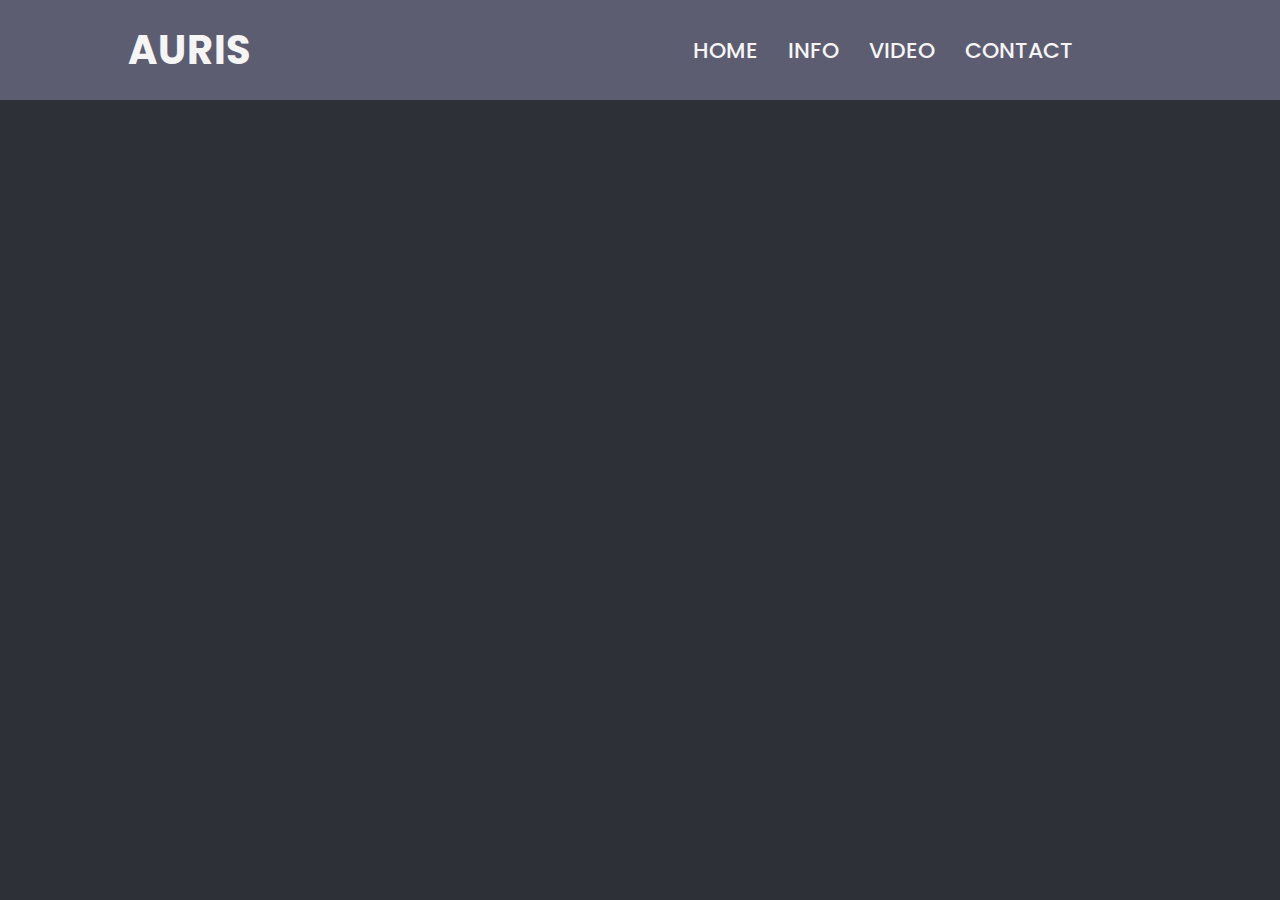
==== how.html @ 265787ce "added video + implemented assets" ====
<!DOCTYPE html>
<html lang="en">
  <head>
    <meta charset="UTF-8" />
    <meta http-equiv="X-UA-Compatible" content="IE=edge" />
    <meta name="viewport" content="width=device-width, initial-scale=1.0" />
    <title>AURIS</title>

    <link rel="stylesheet" href="/css/styles.css" />
    <link rel="stylesheet" href="/css/main.css" />
  </head>
  <body>
    <header class="navbar">
      <a href="#landing-page" class="logo">AURIS</a>
      <ul class="nav">
        <li><a href="index.html">HOME</a></li>
        <li><a href="#info">INFO</a></li>
        <li><a href="#video">VIDEO</a></li>
        <li><a href="#contact">CONTACT</a></li>
      </ul>
    </header>
  </body>
</html>
---- css/styles.css ----
@import url("https://fonts.googleapis.com/css2?family=Poppins&display=swap");

html {
  font-family: "Poppins";
  scroll-behavior: smooth;
}

a {
  text-decoration: none;
  color: whitesmoke;
}

img {
  max-width: 600px;
}

p {
  font-size: 23px;
}

h1 {
  margin-bottom: 20px;
}
---- css/main.css ----
body {
  width: 100vw;
  height: 100vh;
  margin: 0;
  padding: 0;
  box-sizing: border-box;
  background-color: #2e3037;
  color: whitesmoke;
}
body header {
  position: fixed;
  display: flex;
  justify-content: center;
  align-items: center;
  flex-direction: row;
  flex-wrap: wrap;
  background-color: #5d5d72;
  height: 100px;
  width: 100%;
  z-index: 10;
}
body header .logo {
  flex: 1 1 auto;
  margin-left: 10%;
  letter-spacing: 1px;
  font-weight: bold;
  font-size: 40px;
}
body header .nav {
  display: flex;
  justify-content: right;
  color: white;
  margin-right: 15%;
  font-weight: 500;
  font-size: 22px;
}
body header .nav li {
  list-style: none;
}
body header .nav li a {
  padding: 15px;
}
body header .nav li a:hover {
  color: #2e3037;
  transition: 0.5s;
}
body .container {
  width: 100%;
  height: 100%;
  -ms-scroll-snap-type: y mandatory;
      scroll-snap-type: y mandatory;
  overflow-y: scroll;
  overflow-x: hidden;
}
body .container section {
  display: flex;
  justify-content: center;
  align-items: center;
  width: 100vw;
  height: 100vh;
  scroll-snap-align: start;
}
body .container section:nth-of-type(1) {
  font-size: 45px;
  background-color: #5d5d72;
}
body .container section:nth-of-type(1) h1 {
  margin-bottom: 0%;
  line-height: 80px;
  margin-left: 20px;
}
body .container section:nth-of-type(1) a {
  font-size: 25px;
  background-color: #2e3037;
  padding: 7px;
  border-radius: 5px;
  margin-left: 20px;
}
body .container section:nth-of-type(1) a:hover {
  color: aquamarine;
  transition: 0.7s;
}
body .container section:nth-of-type(2) {
  font-size: 50px;
  display: flex;
  flex-direction: column;
}
body .container section:nth-of-type(2) .para {
  display: flex;
  flex-direction: row;
  width: 75%;
}
body .container section:nth-of-type(2) .para p {
  margin-left: 40px;
  text-align: justify;
}
body .container section:nth-of-type(3) {
  display: flex;
  flex-direction: column;
  font-size: 45px;
  align-items: center;
  justify-content: center;
}
body .container section:nth-of-type(3) .video-container {
  width: 70%;
  height: auto;
  display: flex;
  align-items: center;
  justify-content: center;
}
body .container section:nth-of-type(4) {
  font-size: 50px;
}/*# sourceMappingURL=main.css.map */
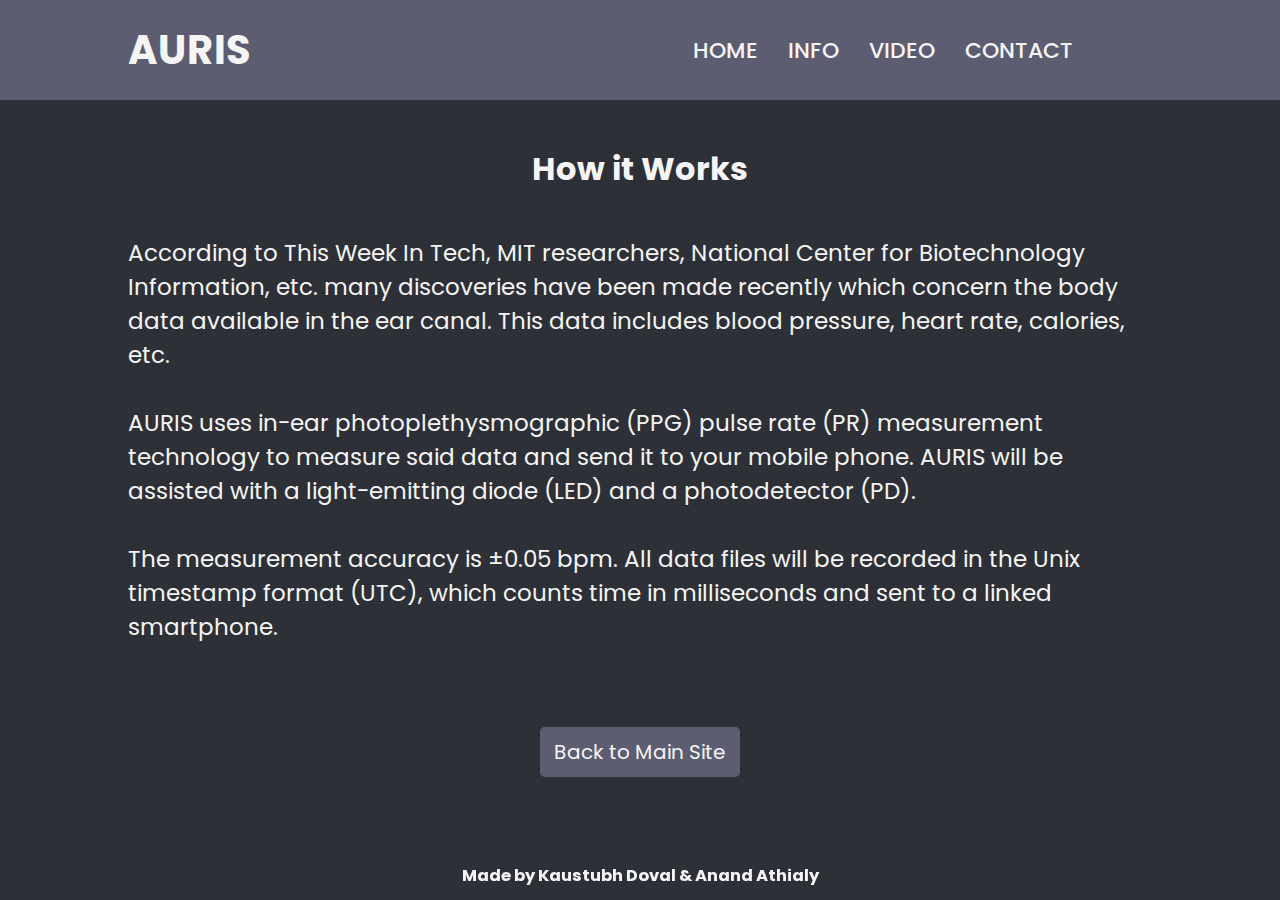
==== commit 914426a7: "first phase finished" ====
--- a/how.html
+++ b/how.html
@@ -11,7 +11,7 @@
   </head>
   <body>
     <header class="navbar">
-      <a href="#landing-page" class="logo">AURIS</a>
+      <a href="index.html" class="logo">AURIS</a>
       <ul class="nav">
         <li><a href="index.html">HOME</a></li>
         <li><a href="#info">INFO</a></li>
@@ -19,5 +19,28 @@
         <li><a href="#contact">CONTACT</a></li>
       </ul>
     </header>
+
+    <div class="text-container">
+      <h1>How it Works</h1>
+      <p>
+        According to This Week In Tech, MIT researchers, National Center for
+        Biotechnology Information, etc. many discoveries have been made recently
+        which concern the body data available in the ear canal. This data
+        includes blood pressure, heart rate, calories, etc. <br />
+        <br />
+        AURIS uses in-ear photoplethysmographic (PPG) pulse rate (PR)
+        measurement technology to measure said data and send it to your mobile
+        phone. AURIS will be assisted with a light-emitting diode (LED) and a
+        photodetector (PD). <br />
+        <br />
+        The measurement accuracy is ±0.05 bpm. All data files will be recorded
+        in the Unix timestamp format (UTC), which counts time in milliseconds
+        and sent to a linked smartphone.
+      </p>
+      <a href="index.html" class="button">Back to Main Site</a>
+    </div>
+    <div class="footer">
+      <h3>Made by Kaustubh Doval & Anand Athialy</h3>
+    </div>
   </body>
 </html>
--- a/css/styles.css
+++ b/css/styles.css
@@ -12,6 +12,7 @@
 
 img {
   max-width: 600px;
+  max-height: 600px;
 }
 
 p {
@@ -21,3 +22,44 @@
 h1 {
   margin-bottom: 20px;
 }
+
+.text-container {
+  width: 100%;
+  height: 100%;
+  display: flex;
+  align-items: center;
+  justify-content: center;
+  flex-direction: column;
+}
+
+.text-container p {
+  width: 80%;
+}
+
+.footer {
+  position: fixed;
+  left: 0;
+  bottom: 0;
+  width: 100%;
+  height: 50px;
+  color: whitesmoke;
+  display: flex;
+  text-align: center;
+  justify-content: center;
+  align-items: center;
+  font-size: 14px;
+  font-weight: lighter;
+}
+
+.button {
+  font-size: 20px;
+  background-color: #5d5d72;
+  padding: 10px 14px;
+  border-radius: 5px;
+  margin-top: 60px;
+}
+
+.button:hover {
+  color: #2e3037;
+  transition: 0.5s;
+}
--- a/css/main.css
+++ b/css/main.css
@@ -6,6 +6,7 @@
   box-sizing: border-box;
   background-color: #2e3037;
   color: whitesmoke;
+  display: flex;
 }
 body header {
   position: fixed;
@@ -72,7 +73,7 @@
 body .container section:nth-of-type(1) a {
   font-size: 25px;
   background-color: #2e3037;
-  padding: 7px;
+  padding: 7px 12px;
   border-radius: 5px;
   margin-left: 20px;
 }
@@ -94,6 +95,16 @@
   margin-left: 40px;
   text-align: justify;
 }
+body .container section:nth-of-type(2) .para a {
+  background-color: #5d5d72;
+  padding: 10px;
+  border-radius: 4px;
+  font-weight: 600;
+}
+body .container section:nth-of-type(2) .para a:hover {
+  color: #2e3037;
+  transition: 0.5s;
+}
 body .container section:nth-of-type(3) {
   display: flex;
   flex-direction: column;
@@ -109,5 +120,48 @@
   justify-content: center;
 }
 body .container section:nth-of-type(4) {
-  font-size: 50px;
+  font-size: 40px;
+  display: flex;
+  flex-direction: column;
+}
+body .container section:nth-of-type(4) form {
+  width: 50%;
+  background-color: none;
+}
+body .container section:nth-of-type(4) form div input {
+  width: 100%;
+  padding: 12px 20px;
+  border: 5px solid #5d5d72;
+  background-color: #2e3037;
+  color: whitesmoke;
+  font-family: "poppins";
+}
+body .container section:nth-of-type(4) form textarea {
+  margin-top: 20px;
+  width: 100%;
+  padding: 12px 20px;
+  border: 5px solid #5d5d72;
+  background-color: #2e3037;
+  color: whitesmoke;
+  resize: none;
+  font-family: "poppins";
+}
+body .container section:nth-of-type(4) form .actions {
+  margin: 0;
+  padding: 0;
+}
+body .container section:nth-of-type(4) form .actions li {
+  list-style: none;
+}
+body .container section:nth-of-type(4) form .actions li input {
+  font-size: 20px;
+  color: whitesmoke;
+  background-color: #5d5d72;
+  padding: 10px 18px;
+  border-radius: 4px;
+  border: none;
+}
+body .container section:nth-of-type(4) form .actions li input:hover {
+  color: #2e3037;
+  transition: 0.6s;
 }/*# sourceMappingURL=main.css.map */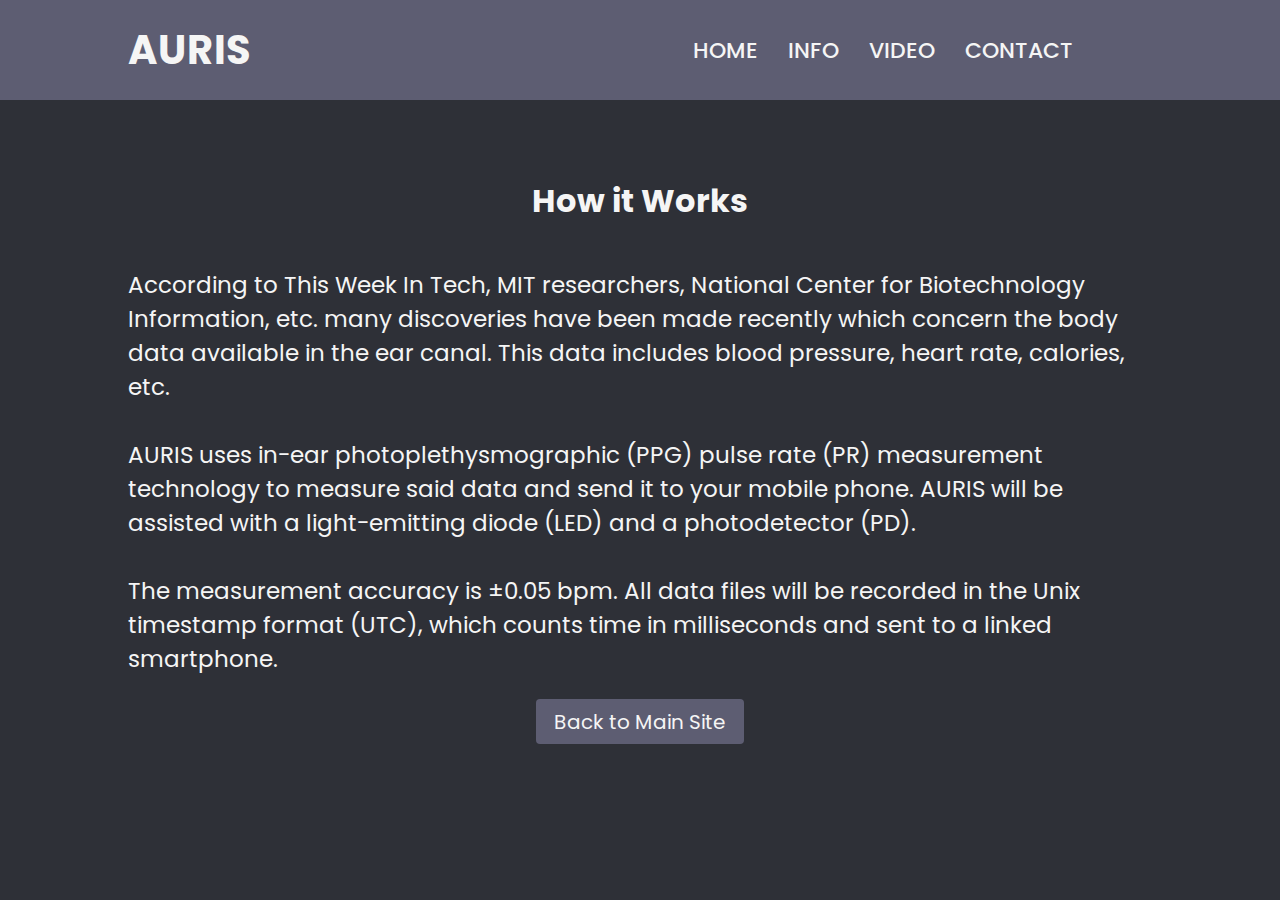
==== commit c0dc21a3: "changes" ====
--- a/how.html
+++ b/how.html
@@ -39,8 +39,5 @@
       </p>
       <a href="index.html" class="button">Back to Main Site</a>
     </div>
-    <div class="footer">
-      <h3>Made by Kaustubh Doval & Anand Athialy</h3>
-    </div>
   </body>
 </html>
--- a/css/styles.css
+++ b/css/styles.css
@@ -36,27 +36,13 @@
   width: 80%;
 }
 
-.footer {
-  position: fixed;
-  left: 0;
-  bottom: 0;
-  width: 100%;
-  height: 50px;
-  color: whitesmoke;
-  display: flex;
-  text-align: center;
-  justify-content: center;
-  align-items: center;
-  font-size: 14px;
-  font-weight: lighter;
-}
-
 .button {
   font-size: 20px;
+  color: whitesmoke;
   background-color: #5d5d72;
-  padding: 10px 14px;
-  border-radius: 5px;
-  margin-top: 60px;
+  padding: 7.5px 18px;
+  border-radius: 4px;
+  border: none;
 }
 
 .button:hover {
--- a/css/main.css
+++ b/css/main.css
@@ -65,6 +65,15 @@
   font-size: 45px;
   background-color: #5d5d72;
 }
+body .container section:nth-of-type(1) .text {
+  flex-direction: column;
+  position: relative;
+}
+body .container section:nth-of-type(1) h3 {
+  font-size: 14px;
+  position: absolute;
+  bottom: 0;
+}
 body .container section:nth-of-type(1) h1 {
   margin-bottom: 0%;
   line-height: 80px;
@@ -82,7 +91,7 @@
   transition: 0.7s;
 }
 body .container section:nth-of-type(2) {
-  font-size: 50px;
+  font-size: 40px;
   display: flex;
   flex-direction: column;
 }
@@ -108,7 +117,7 @@
 body .container section:nth-of-type(3) {
   display: flex;
   flex-direction: column;
-  font-size: 45px;
+  font-size: 40px;
   align-items: center;
   justify-content: center;
 }
